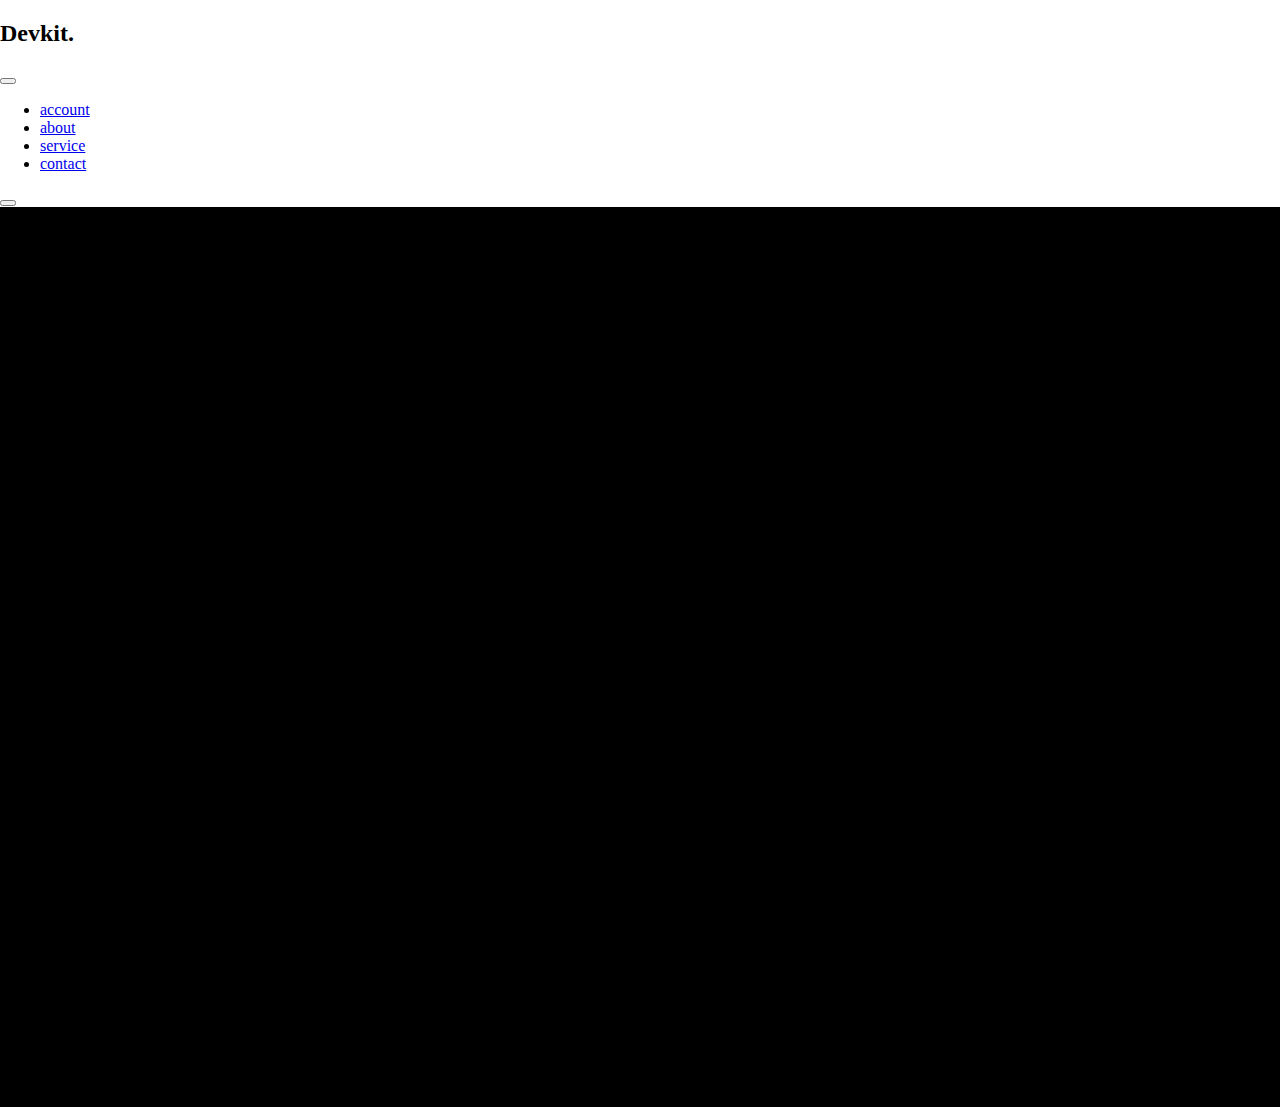
==== index.html @ f54f0887 "font-family" ====
<!DOCTYPE html>
<html lang="en">
<html lang="ru">
<head>
  <meta charset="UTF-8">
  <meta http-equiv="X-UA-Compatible" content="IE=edge" />
  <meta name="viewport" content="width=device-width, initial-scale=1.0" />
  <title>Kurenedo</title>
  <style>
    body {
      font-family: "Shippori Antique B1", sans-serf;
      margin: 0;
      padding: 0;
      height: 100vh;
    }

    .clock {
      width: 100%;
      height: 100%;
      display: flex;
      flex-direction: column;
      justify-content: center;
      align-items: center;
      background-color: #000000;
    }

    .time {
      font-size: 80px;
      font-weight: bold;
      color: #fff;
    }

    .date-time {
      font-size: 20px;
      color: #fff;
    }

    @media screen and (max-width: 768px) {
      .time {
        font-size: 50px;
      }
    }
  </style>
  <! - ==== STYLE.CSS ==== →
 <link rel="stylesheet" href="https://kurenedo.ru/index.css" />
<! - ==== REMIXICON CDN ==== →
 <link href="https://cdn.jsdelivr.net/npm/remixicon@2.5.0/fonts/remixicon.css" rel="stylesheet" />
<! - ==== ANIMATE ON SCROLL CSS CDN ==== →
 <link href="https://unpkg.com/aos@2.3.1/dist/aos.css" rel="stylesheet" />
</head>
<body>

  <! - ==== HEADER ==== →
  <header class="container header">

  <! - ==== NAVBAR ==== →
  <nav class="nav">
  <div class="logo">
  <h2>Devkit.</h2>
  </div>
 <div class="nav_menu" id="nav_menu">
  <button class="close_btn" id="close_btn">
  <i class="ri-close-fill"></i>
  </button>
 <ul class="nav_menu_list">
  <li class="nav_menu_item">
  <a href="#" class="nav_menu_link">account</a>
  </li>
  <li class="nav_menu_item">
  <a href="#" class="nav_menu_link">about</a>
  </li>
  <li class="nav_menu_item">
  <a href="#" class="nav_menu_link">service</a>
  </li>
  <li class="nav_menu_item">
  <a href="#" class="nav_menu_link">contact</a>
  </li>
  </ul>
  </div>
 <button class="toggle_btn" id="toggle_btn">
  <i class="ri-menu-line"></i>
  </button>
  </nav>
  </header>

  <div class="clock">
    <div class="time"></div>
    <div class="date-time"></div>
  </div>

  <script>
    var time = document.querySelector('.time');
    var dateTime = document.querySelector('.date-time');

    function updateClock() {
      // Get the current time, day , month and year
      var now = new Date();
      var hours = now.getHours();
      var minutes = now.getMinutes();
      var seconds = now.getSeconds();
      var day = now.getDay();
      var date = now.getDate();
      var month = now.getMonth();
      var year = now.getFullYear();

      // store day and month name in an array
      var dayNames = ['Sunday', 'Monday', 'Tuesday', 'Wednesday', 'Thursday', 'Friday', 'Saturday'];
      var monthNames = ['January', 'February', 'March', 'April', 'May', 'June', 'July', 'August', 'September', 'October', 'November', 'December'];

      // format date and time
      hours = hours % 12 || 12;
      minutes = minutes < 10 ? '0' + minutes : minutes;
      seconds = seconds < 10 ? '0' + seconds : seconds;
      date = date < 10 ? '0' + date : date;

      // display date and time
      var period = hours < 12 ? 'AM' : 'PM';
      time.innerHTML = hours + ':' + minutes + ':' + seconds + ' ' + period;
      dateTime.innerHTML = dayNames[day] + ', ' + monthNames[month] + ' ' + date + ', ' + year;
    }
    updateClock();
    setInterval(updateClock, 1000);

<! - ==== HERO ==== →
 <section class="wrapper">
 <div class="container">
 <div class="grid-cols-2">
 <div class="grid-item-1">
 <h1 class="main-heading">
 Welcome to <span>Devkit.</span>
 <br />
 Develop anything.
 </h1>
 <p class="info-text">
 Build a beautiful, modern website with flexible components built
 from scratch.
 </p>
<div class="btn_wrapper">
 <button class="btn view_more_btn">
 view all pages <i class="ri-arrow-right-line"></i>
 </button>
<button class="btn documentation_btn">documentation</button>
 </div>
 </div>
 <div class="grid-item-2">
 <div class="team_img_wrapper">
 <img src="./img/team.svg" alt="team-img" />
 </div>
 </div>
 </div>
 </div>
 </section>
  </script>
  <! - ==== ANIMATE ON SCROLL JS CDN →
 <script src="https://unpkg.com/aos@2.3.1/dist/aos.js"></script>
 <! - ==== GSAP CDN ==== →
 <script src="https://cdnjs.cloudflare.com/ajax/libs/gsap/3.8.0/gsap.min.js"></script>
 <! - ==== SCRIPT.JS ==== →
 <script src="https://kurenedo.ru/index.js" defer></script>
</footer>
</body>
</html>
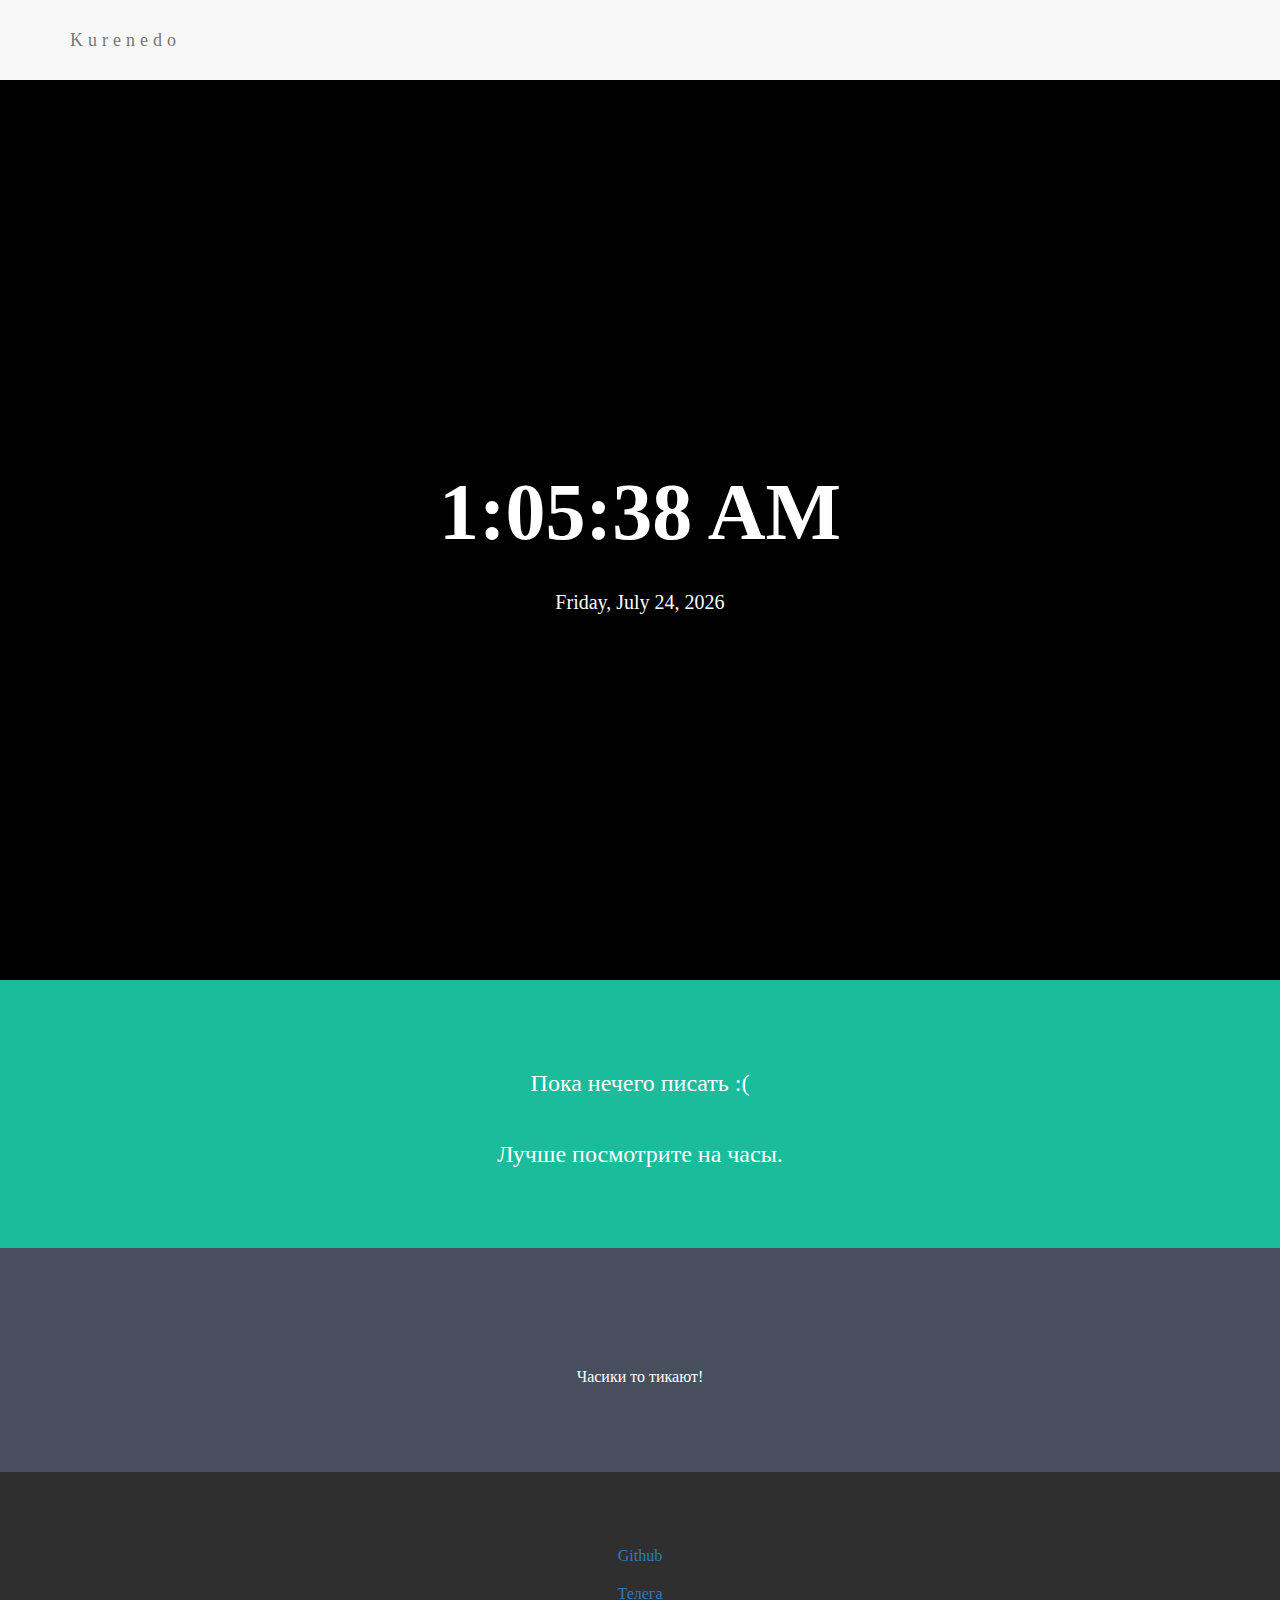
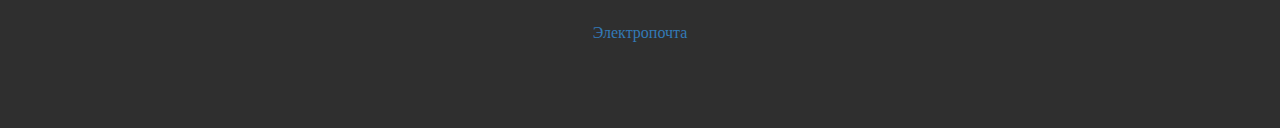
==== commit 72499a52: "title" ====
--- a/index.html
+++ b/index.html
@@ -1,7 +1,11 @@
+
 <!DOCTYPE html>
 <html lang="en">
 <html lang="ru">
 <head>
+  <link rel="stylesheet" href="https://maxcdn.bootstrapcdn.com/bootstrap/3.4.1/css/bootstrap.min.css">
+  <script src="https://ajax.googleapis.com/ajax/libs/jquery/3.5.1/jquery.min.js"></script>
+  <script src="https://maxcdn.bootstrapcdn.com/bootstrap/3.4.1/js/bootstrap.min.js"></script>
   <meta charset="UTF-8">
   <meta http-equiv="X-UA-Compatible" content="IE=edge" />
   <meta name="viewport" content="width=device-width, initial-scale=1.0" />
@@ -41,47 +45,72 @@
       }
     }
   </style>
-  <! - ==== STYLE.CSS ==== →
- <link rel="stylesheet" href="https://kurenedo.ru/index.css" />
-<! - ==== REMIXICON CDN ==== →
- <link href="https://cdn.jsdelivr.net/npm/remixicon@2.5.0/fonts/remixicon.css" rel="stylesheet" />
-<! - ==== ANIMATE ON SCROLL CSS CDN ==== →
- <link href="https://unpkg.com/aos@2.3.1/dist/aos.css" rel="stylesheet" />
+  <style>
+  body {
+    font-family: 20px "Shippori Antique B1", sans-serf;
+    line-height: 1.8;
+    color: #f5f6f7;
+  }
+  p {font-size: 16px;}
+  .margin {margin-bottom: 45px;}
+  .bg-1 {
+    background-color: #1abc9c; /* Green */
+    color: #ffffff;
+  }
+  .bg-2 {
+    background-color: #474e5d; /* Dark Blue */
+    color: #ffffff;
+  }
+  .bg-3 {
+    background-color: #ffffff; /* White */
+    color: #555555;
+  }
+  .bg-4 {
+    background-color: #2f2f2f; /* Black Gray */
+    color: #fff;
+  }
+  .container-fluid {
+    padding-top: 70px;
+    padding-bottom: 70px;
+  }
+  .navbar {
+    padding-top: 15px;
+    padding-bottom: 15px;
+    border: 0;
+    border-radius: 0;
+    margin-bottom: 0;
+    font-size: 12px;
+    letter-spacing: 5px;
+  }
+  .navbar-nav  li a:hover {
+    color: #1abc9c !important;
+  }
+  </style>
 </head>
+
 <body>
 
-  <! - ==== HEADER ==== →
-  <header class="container header">
-
-  <! - ==== NAVBAR ==== →
-  <nav class="nav">
-  <div class="logo">
-  <h2>Devkit.</h2>
+  <!-- Navbar -->
+<nav class="navbar navbar-default">
+  <div class="container">
+    <div class="navbar-header">
+      <button type="button" class="navbar-toggle" data-toggle="collapse" data-target="#myNavbar">
+        <span class="icon-bar"></span>
+        <span class="icon-bar"></span>
+        <span class="icon-bar"></span>
+      </button>
+      <a class="navbar-brand" href="#">Kurenedo</a>
+    </div>
+    <div class="collapse navbar-collapse" id="myNavbar">
+      <ul class="nav navbar-nav navbar-right">
+      <!-- navbar info -->
+        <li><a href="#"></a></li>
+        <li><a href="#"></a></li>
+        <li><a href="#"></a></li>
+      </ul>
+    </div>
   </div>
- <div class="nav_menu" id="nav_menu">
-  <button class="close_btn" id="close_btn">
-  <i class="ri-close-fill"></i>
-  </button>
- <ul class="nav_menu_list">
-  <li class="nav_menu_item">
-  <a href="#" class="nav_menu_link">account</a>
-  </li>
-  <li class="nav_menu_item">
-  <a href="#" class="nav_menu_link">about</a>
-  </li>
-  <li class="nav_menu_item">
-  <a href="#" class="nav_menu_link">service</a>
-  </li>
-  <li class="nav_menu_item">
-  <a href="#" class="nav_menu_link">contact</a>
-  </li>
-  </ul>
-  </div>
- <button class="toggle_btn" id="toggle_btn">
-  <i class="ri-menu-line"></i>
-  </button>
-  </nav>
-  </header>
+</nav>
 
   <div class="clock">
     <div class="time"></div>
@@ -118,45 +147,26 @@
       time.innerHTML = hours + ':' + minutes + ':' + seconds + ' ' + period;
       dateTime.innerHTML = dayNames[day] + ', ' + monthNames[month] + ' ' + date + ', ' + year;
     }
+
     updateClock();
     setInterval(updateClock, 1000);
+  </script>
+<!-- First Container -->
+<div class="container-fluid bg-1 text-center">
+  <h3 class="margin">Пока нечего писать :(</h3>
+  <h3>Лучше посмотрите на часы.</h3>
+</div>
 
-<! - ==== HERO ==== →
- <section class="wrapper">
- <div class="container">
- <div class="grid-cols-2">
- <div class="grid-item-1">
- <h1 class="main-heading">
- Welcome to <span>Devkit.</span>
- <br />
- Develop anything.
- </h1>
- <p class="info-text">
- Build a beautiful, modern website with flexible components built
- from scratch.
- </p>
-<div class="btn_wrapper">
- <button class="btn view_more_btn">
- view all pages <i class="ri-arrow-right-line"></i>
- </button>
-<button class="btn documentation_btn">documentation</button>
- </div>
- </div>
- <div class="grid-item-2">
- <div class="team_img_wrapper">
- <img src="./img/team.svg" alt="team-img" />
- </div>
- </div>
- </div>
- </div>
- </section>
-  </script>
-  <! - ==== ANIMATE ON SCROLL JS CDN →
- <script src="https://unpkg.com/aos@2.3.1/dist/aos.js"></script>
- <! - ==== GSAP CDN ==== →
- <script src="https://cdnjs.cloudflare.com/ajax/libs/gsap/3.8.0/gsap.min.js"></script>
- <! - ==== SCRIPT.JS ==== →
- <script src="https://kurenedo.ru/index.js" defer></script>
+<!-- Second Container -->
+<div class="container-fluid bg-2 text-center">
+  <h3 class="margin"></h3>
+  <p>Часики то тикают!</p>
+</div>
+<!-- Footer -->
+<footer class="container-fluid bg-4 text-center">
+  <p><a href="https://github.com/kurenedo">Github</a></p>
+  <p><a href="https://github.com/kurenedo">Телега</a></p>
+  <p><a href="mailto:dima@kurenedo.ru">Электропочта</a></p>
 </footer>
 </body>
 </html>
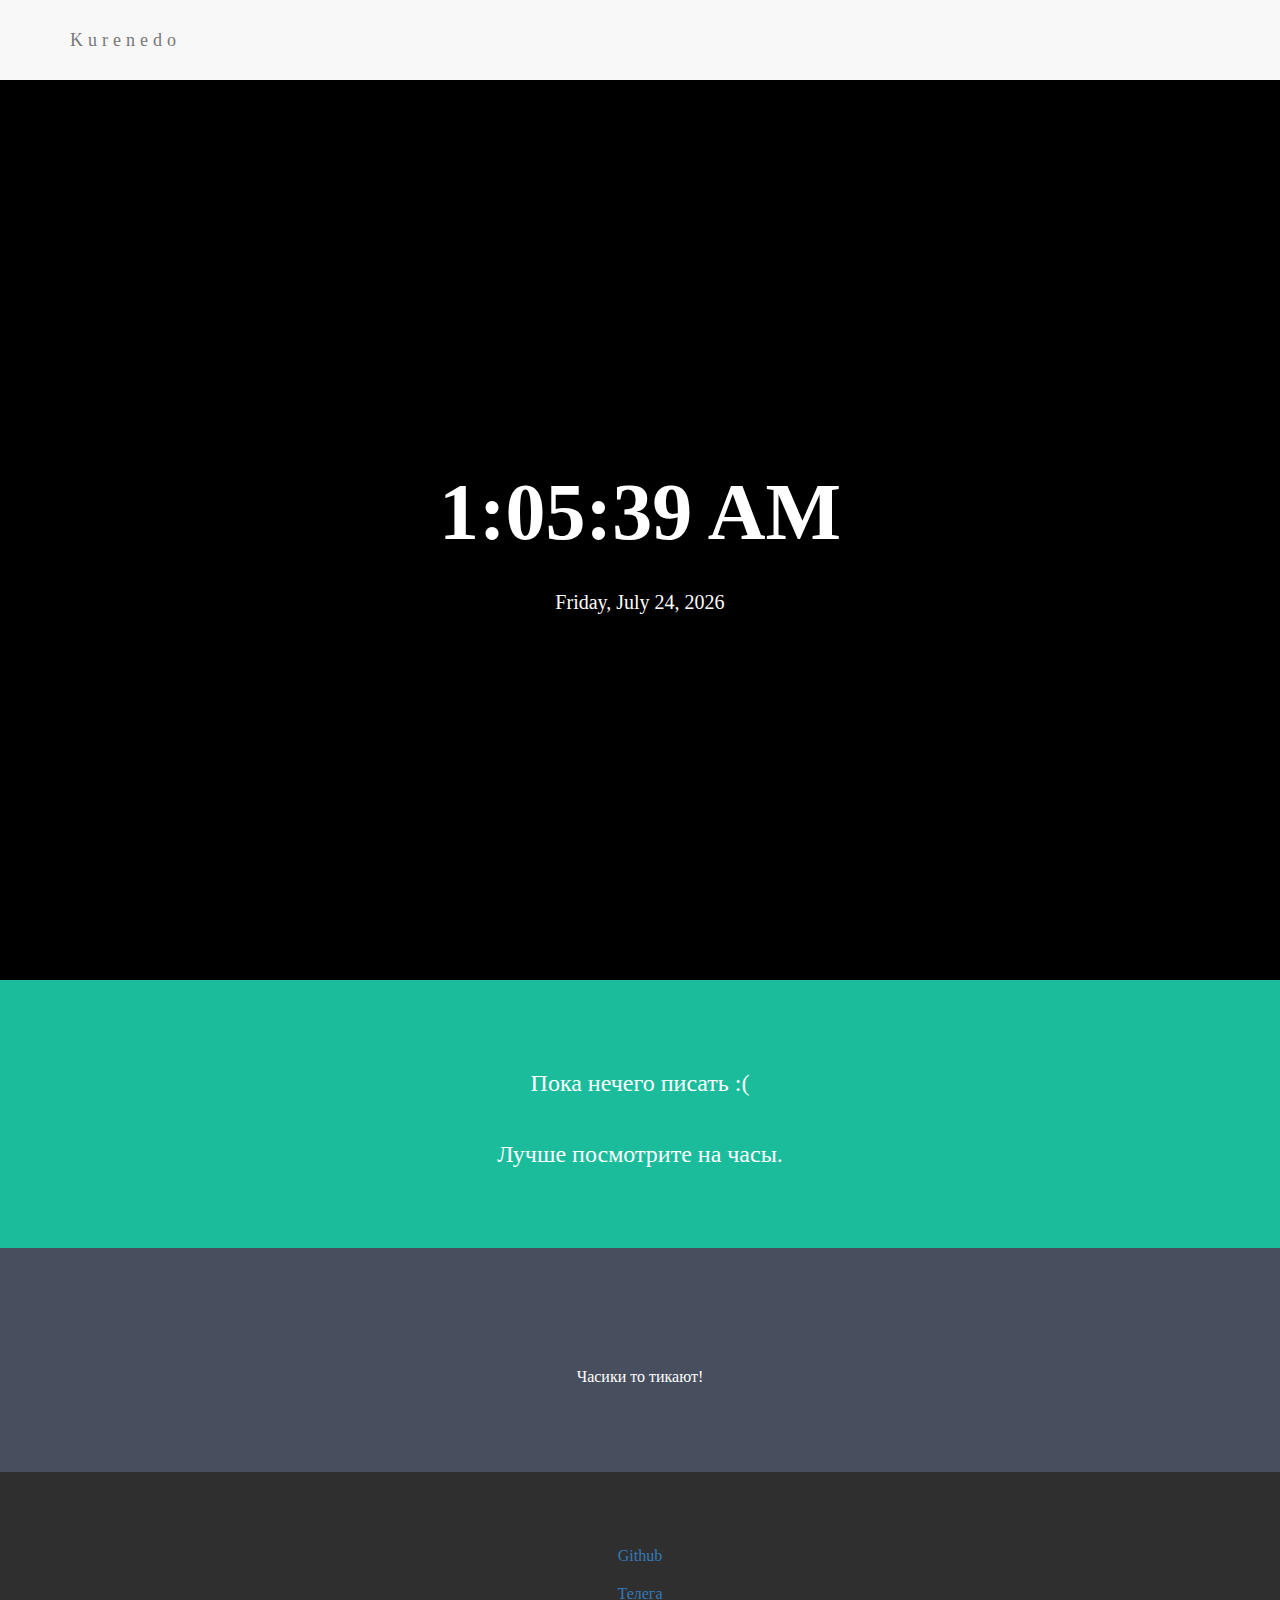
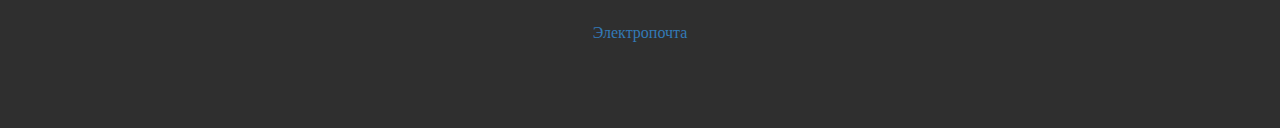
==== commit b7f2197b: "telegram" ====
--- a/index.html
+++ b/index.html
@@ -165,7 +165,7 @@
 <!-- Footer -->
 <footer class="container-fluid bg-4 text-center">
   <p><a href="https://github.com/kurenedo">Github</a></p>
-  <p><a href="https://github.com/kurenedo">Телега</a></p>
+  <p><a href="https://t.me/kurendo">Телега</a></p>
   <p><a href="mailto:dima@kurenedo.ru">Электропочта</a></p>
 </footer>
 </body>
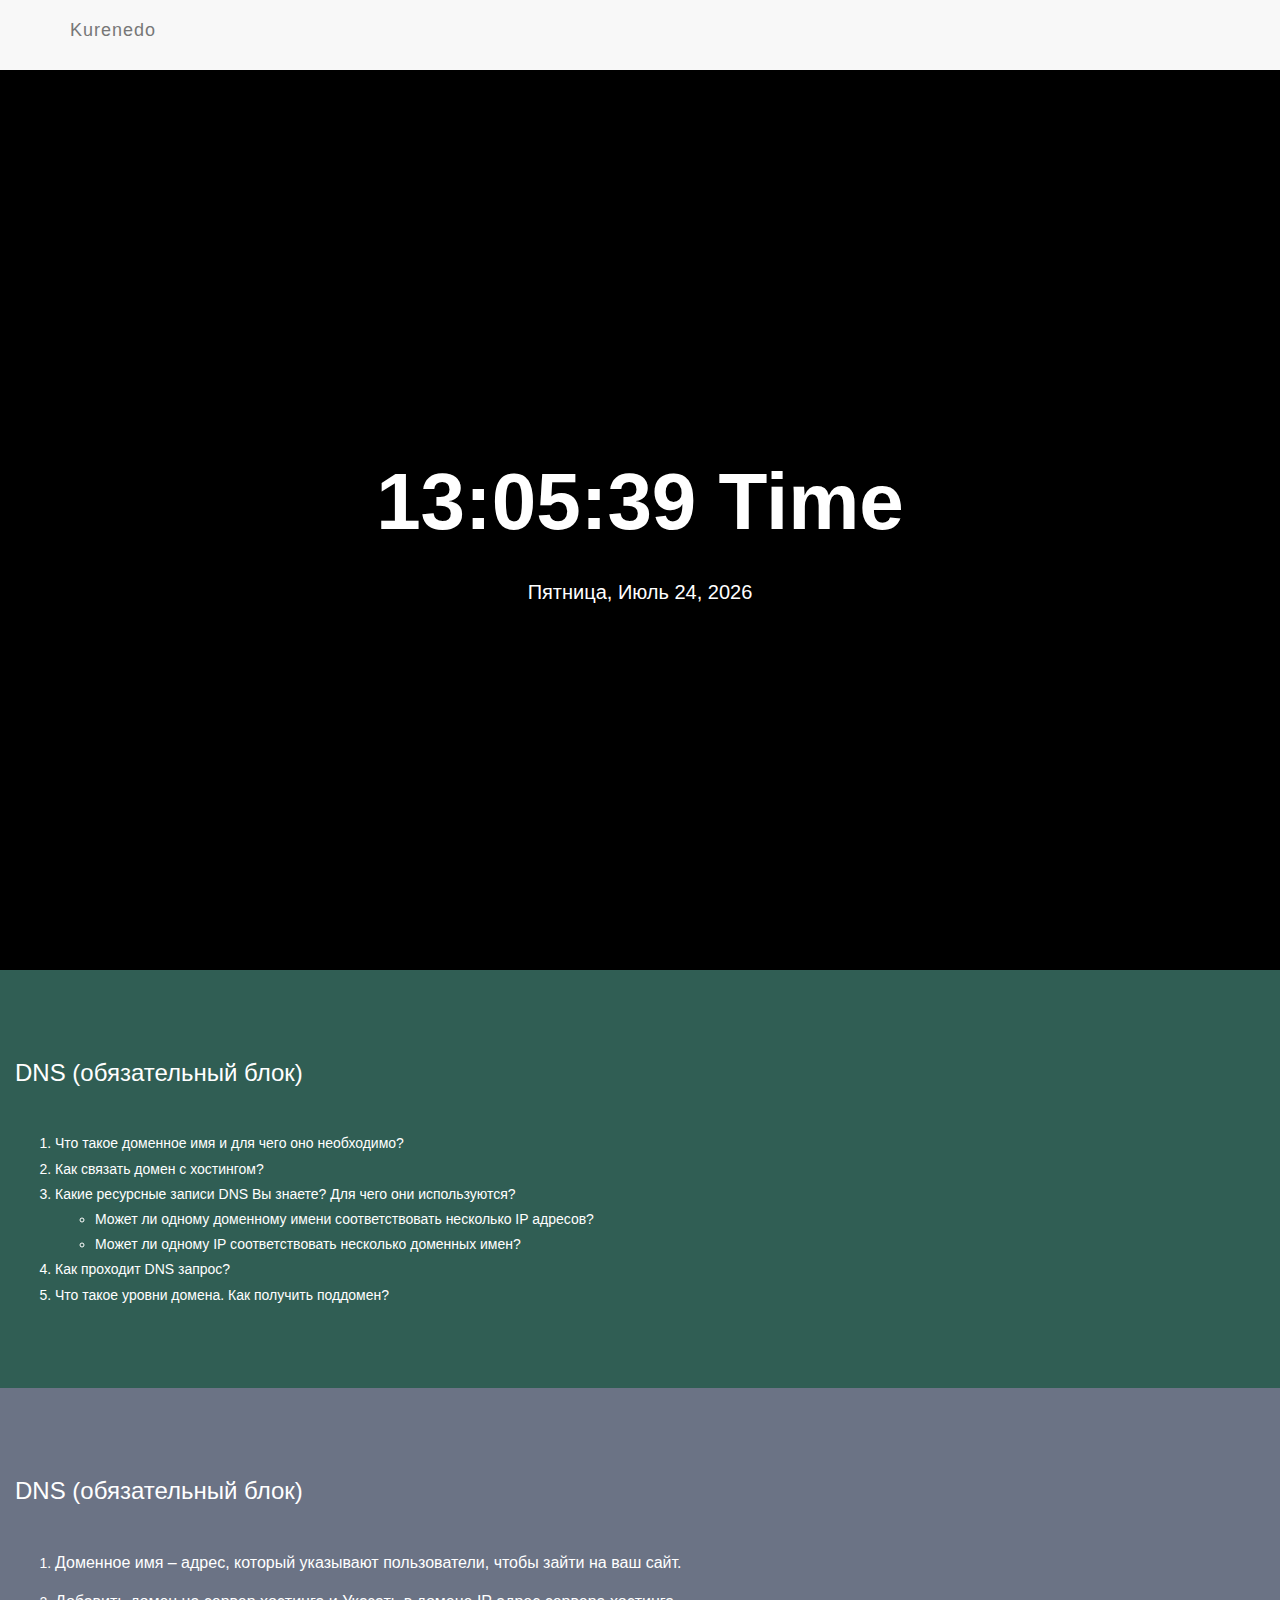
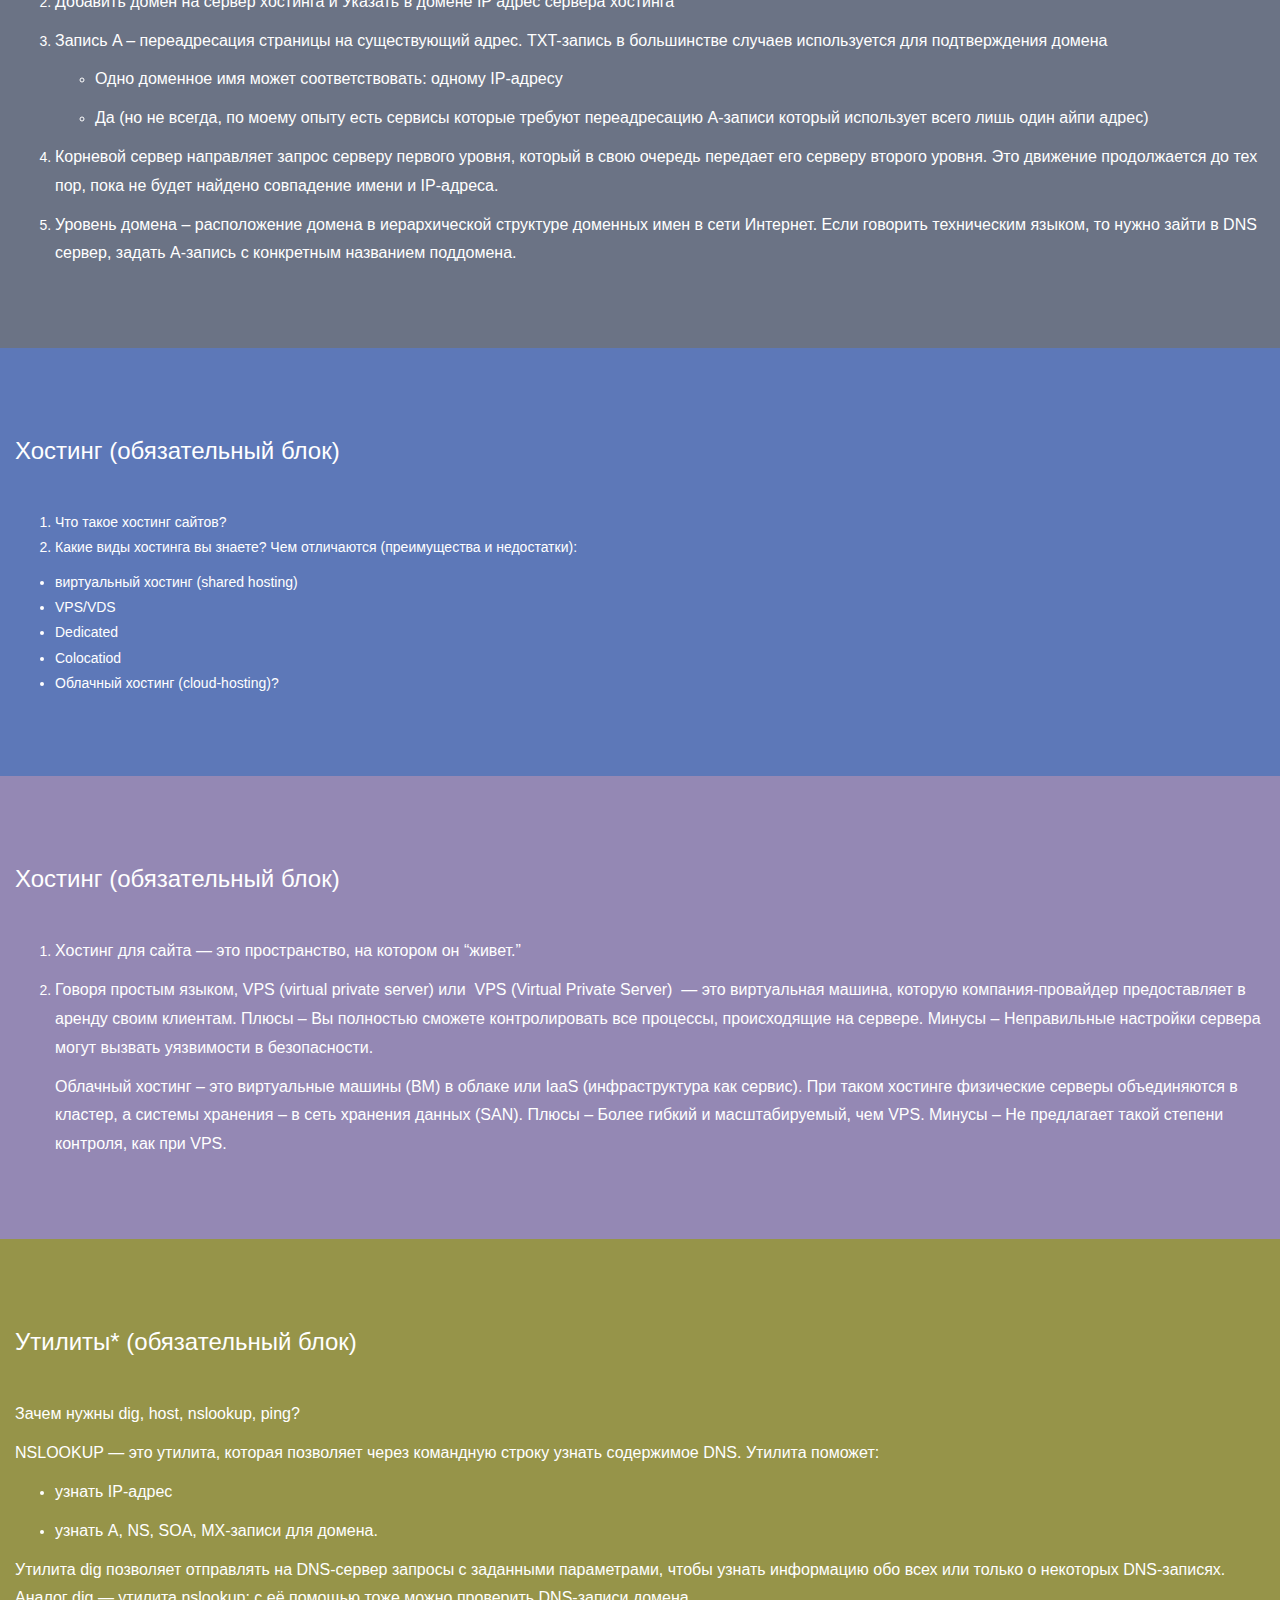
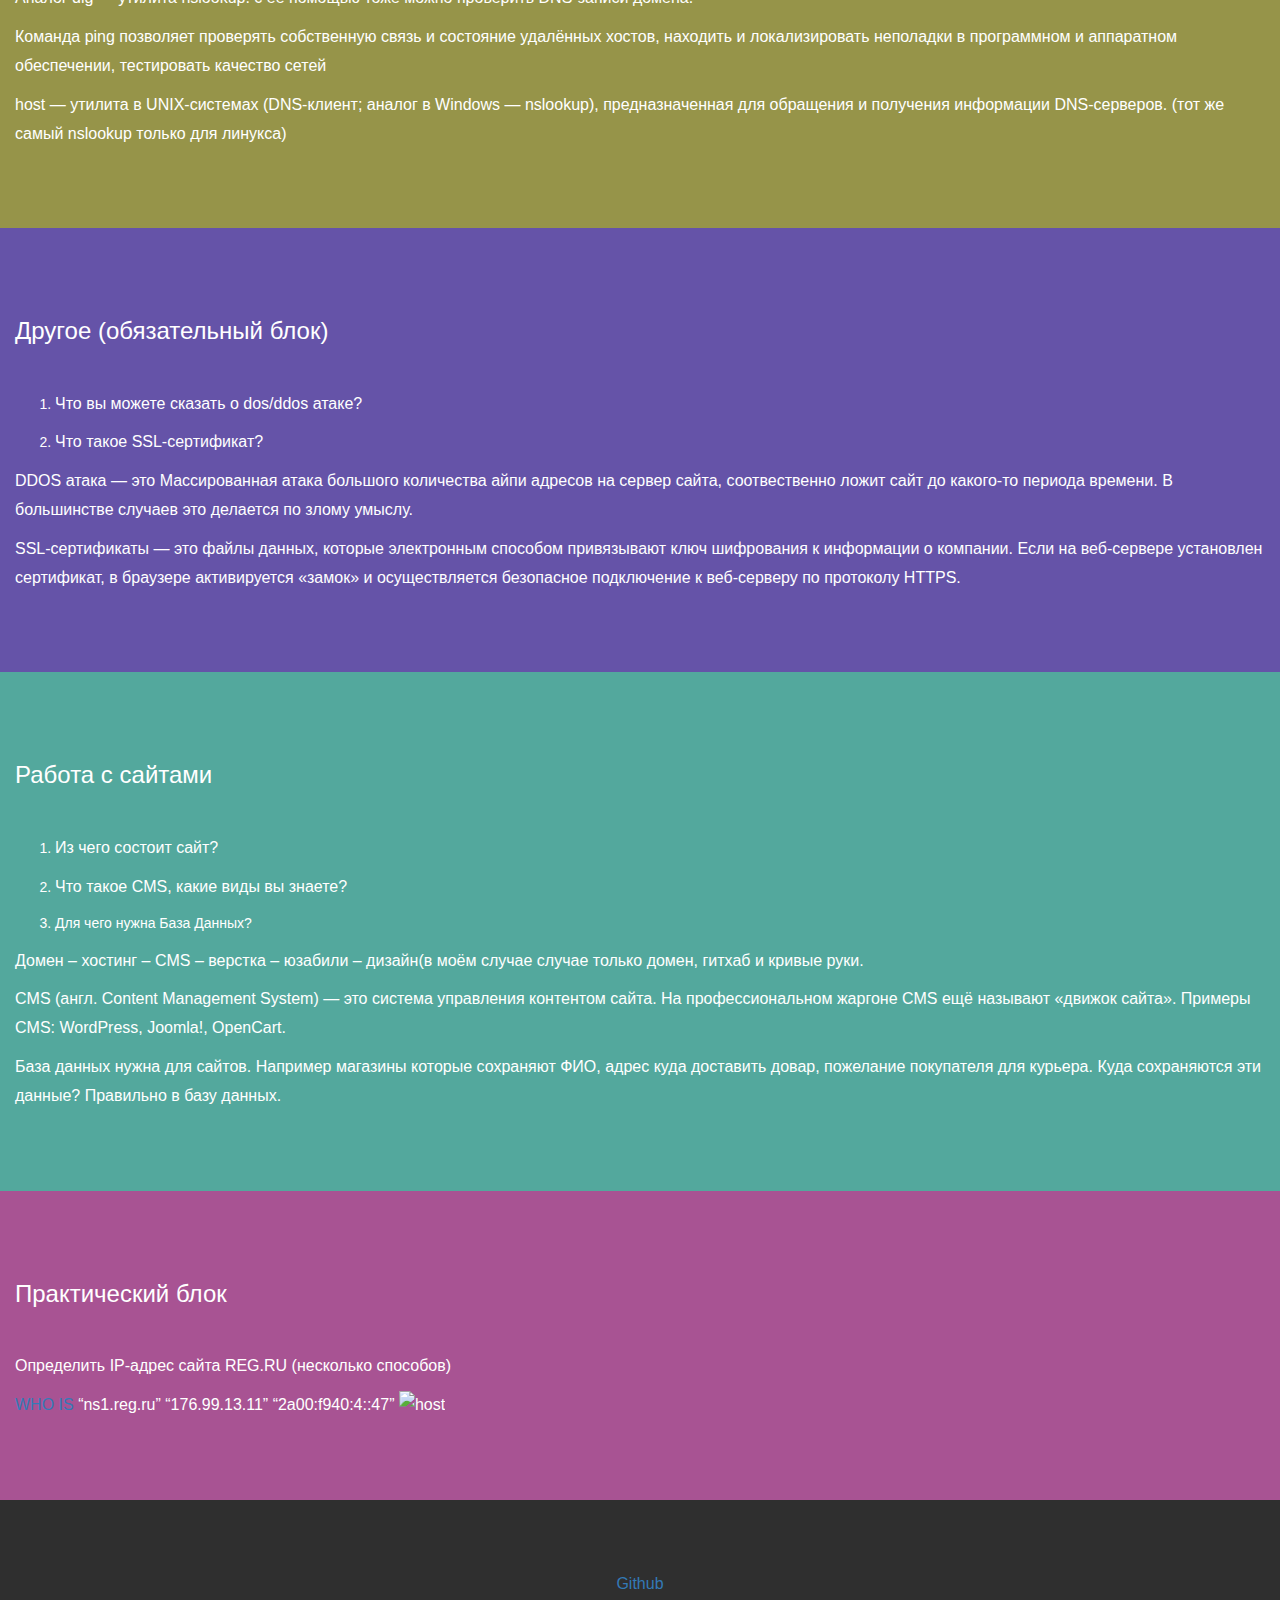
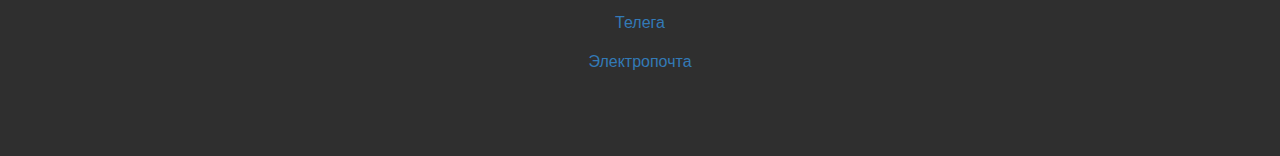
==== commit da41ac13: "image" ====
--- a/index.html
+++ b/index.html
@@ -12,7 +12,7 @@
   <title>Kurenedo</title>
   <style>
     body {
-      font-family: "Shippori Antique B1", sans-serf;
+      font-family: 'Alegreya Sans', sans-serif;
       margin: 0;
       padding: 0;
       height: 100vh;
@@ -47,40 +47,64 @@
   </style>
   <style>
   body {
-    font-family: 20px "Shippori Antique B1", sans-serf;
+    font-family: 20px "Alegreya Sans", sans-serif;
     line-height: 1.8;
     color: #f5f6f7;
   }
   p {font-size: 16px;}
   .margin {margin-bottom: 45px;}
   .bg-1 {
-    background-color: #1abc9c; /* Green */
+    background-color: #305e54; 
     color: #ffffff;
   }
   .bg-2 {
-    background-color: #474e5d; /* Dark Blue */
+    background-color: #6b7385; 
     color: #ffffff;
   }
   .bg-3 {
-    background-color: #ffffff; /* White */
-    color: #555555;
+    background-color: #9488b4; 
+    color: #ffffff;
   }
   .bg-4 {
-    background-color: #2f2f2f; /* Black Gray */
+    background-color: #2f2f2f; 
     color: #fff;
+  }
+  .bg-5 {
+    background-color: #5d78b8; 
+    color: #ffffff;
+  }
+  .bg-6 {
+    background-color: #969449; 
+    color: #ffffff;
+  }
+  .bg-7 {
+    background-color: #6553a8; 
+    color: #ffffff;
+  }
+  .bg-8 {
+    background-color: #53a89d; 
+    color: #ffffff;
+  }
+  .bg-9 {
+    background-color: #a85393; 
+    color: #ffffff;
+  }
+  .bg-10 {
+    background-color: #a86b53; 
+    color: #ffffff;
   }
   .container-fluid {
     padding-top: 70px;
     padding-bottom: 70px;
   }
   .navbar {
-    padding-top: 15px;
+    padding-top: 5px;
     padding-bottom: 15px;
     border: 0;
     border-radius: 0;
     margin-bottom: 0;
-    font-size: 12px;
-    letter-spacing: 5px;
+    font-size: 20px;
+    letter-spacing: 1px;
   }
   .navbar-nav  li a:hover {
     color: #1abc9c !important;
@@ -99,7 +123,7 @@
         <span class="icon-bar"></span>
         <span class="icon-bar"></span>
       </button>
-      <a class="navbar-brand" href="#">Kurenedo</a>
+      <a class="navbar-brand" >Kurenedo</a>
     </div>
     <div class="collapse navbar-collapse" id="myNavbar">
       <ul class="nav navbar-nav navbar-right">
@@ -133,17 +157,17 @@
       var year = now.getFullYear();
 
       // store day and month name in an array
-      var dayNames = ['Sunday', 'Monday', 'Tuesday', 'Wednesday', 'Thursday', 'Friday', 'Saturday'];
-      var monthNames = ['January', 'February', 'March', 'April', 'May', 'June', 'July', 'August', 'September', 'October', 'November', 'December'];
+      var dayNames = ['Sunday', 'Понедельник', 'Вторник', 'Среда', 'Четверг', 'Пятница', 'Суббота'];
+      var monthNames = ['Январь', 'Февраль', 'Март', 'Апрель', 'Май', 'Июнь', 'Июль', 'Август', 'Сентябрь', 'Октябрь', 'Ноябрь', 'Декабрь'];
 
       // format date and time
-      hours = hours % 12 || 12;
+      hours = hours % 24 || 24;
       minutes = minutes < 10 ? '0' + minutes : minutes;
       seconds = seconds < 10 ? '0' + seconds : seconds;
       date = date < 10 ? '0' + date : date;
 
       // display date and time
-      var period = hours < 12 ? 'AM' : 'PM';
+      var period = hours < 24 ? 'Time' : 'Time';
       time.innerHTML = hours + ':' + minutes + ':' + seconds + ' ' + period;
       dateTime.innerHTML = dayNames[day] + ', ' + monthNames[month] + ' ' + date + ', ' + year;
     }
@@ -152,21 +176,114 @@
     setInterval(updateClock, 1000);
   </script>
 <!-- First Container -->
-<div class="container-fluid bg-1 text-center">
-  <h3 class="margin">Пока нечего писать :(</h3>
-  <h3>Лучше посмотрите на часы.</h3>
-</div>
-
+<div class="container-fluid bg-1">
+  <h3 class="margin">DNS (обязательный блок)</h3>
+  <ol>
+    <li>Что такое доменное имя и для чего оно необходимо? </li>
+    <li> Как связать домен с хостингом?</li>
+    <li>Какие ресурсные записи DNS Вы знаете? Для чего они
+      используются?</li>
+<ul>
+  <li>Может ли одному доменному имени соответствовать
+    несколько IP адресов?</li>
+  <li>Может ли одному IP соответствовать несколько доменных
+    имен?</li>
+</ul>
+<li> Как проходит DNS запрос?</li>
+<li>Что такое уровни домена. Как получить поддомен?</li>
+</ol>
+</div>
 <!-- Second Container -->
-<div class="container-fluid bg-2 text-center">
-  <h3 class="margin"></h3>
-  <p>Часики то тикают!</p>
-</div>
+<div class="container-fluid bg-2">
+  <h3 class="margin">DNS (обязательный блок)</h3>
+  <ol>
+  <li><p>Доменное имя – адрес, который указывают пользователи, чтобы зайти на ваш сайт.<p></li>
+  <li><p>Добавить домен на сервер хостинга и Указать в домене IP адрес сервера хостинга</p> </li>
+  <li><p>Запись A – переадресация страницы на существующий адрес. TXT-запись в большинстве случаев используется для подтверждения домена</p></li>
+  <ul>
+    <li><p>Одно доменное имя может соответствовать: одному IP-адресу</p></li>
+    <li><p>Да (но не всегда, по моему опыту есть сервисы которые требуют переадресацию А-записи который использует всего лишь один айпи адрес)</p></li>
+  </ul>
+  <li><p>Корневой сервер направляет запрос серверу первого уровня, который в свою очередь передает его серверу второго уровня. Это движение продолжается до тех пор, пока не будет найдено совпадение имени и IP-адреса.</p></li>
+  <li><p>Уровень домена – расположение домена в иерархической структуре доменных имен в сети Интернет. Если говорить техническим языком, то нужно зайти в DNS сервер, задать А-запись с конкретным названием поддомена.</p></li>
+  </ol>
+  </div>
+  <!-- Third Container -->
+  <div class="container-fluid bg-5">
+  <h3 class="margin">Хостинг (обязательный блок)</h3>
+  <ol>
+  <li>Что такое хостинг сайтов?</li>
+  <li>Какие виды хостинга вы знаете? Чем отличаются (преимущества и
+    недостатки):</li>
+  </ol>
+  <ul>
+    <li>виртуальный хостинг (shared hosting)</li>
+    <li>VPS/VDS</li>
+    <li>Dedicated</li>
+    <li>Colocatiod</li>
+    <li>Облачный хостинг (cloud-hosting)?</li>
+  </ul>
+  </div>
+<!-- Four Container -->
+<div class="container-fluid bg-3">
+<h3 class="margin">Хостинг (обязательный блок)</h3>
+<ol>
+ <li><p>Хостинг для сайта — это пространство, на котором он <q>живет.</p></q></li>
+ <li><p>Говоря простым языком, VPS (virtual private server) или  VPS (Virtual Private Server)   — это виртуальная машина, которую компания-провайдер предоставляет в аренду своим клиентам. Плюсы – Вы полностью сможете контролировать все процессы, происходящие на сервере. Минусы –  Неправильные настройки сервера могут вызвать уязвимости в безопасности.</p></li>
+ <p>Облачный хостинг – это виртуальные машины (ВМ) в облаке или IaaS (инфраструктура как сервис). При таком хостинге физические серверы объединяются в кластер, а системы хранения – в сеть хранения данных (SAN). Плюсы –  Более гибкий и масштабируемый, чем VPS. Минусы – Не предлагает такой степени контроля, как при VPS.</p>
+ </ul>
+</ol>
+</div>
+<!-- Five Container -->
+<div class="container-fluid bg-6">
+<h3 class="margin">Утилиты* (обязательный блок)</h3>
+<p>Зачем нужны dig, host, nslookup, ping?</p>
+<p>NSLOOKUP — это утилита, которая позволяет через командную строку узнать содержимое DNS. Утилита поможет:</p>
+   <ul>
+   <li><p>узнать IP-адрес</p></li>
+   <li><p>узнать A, NS, SOA, MX-записи для домена.</p></li>
+   </ul>
+    <p>Утилита dig позволяет отправлять на DNS-сервер запросы с заданными параметрами, чтобы узнать информацию обо всех или только о некоторых DNS-записях. Аналог dig — утилита nslookup: с её помощью тоже можно проверить DNS-записи домена. </p>
+    <p>Команда ping позволяет проверять собственную связь и состояние удалённых хостов, находить и локализировать неполадки в программном и аппаратном обеспечении, тестировать качество сетей</p>
+    <p>host — утилита в UNIX-системах (DNS-клиент; аналог в Windows — nslookup), предназначенная для обращения и получения информации DNS-серверов. (тот же самый nslookup только для линукса)</p>
+</div>
+<div>
+  <!-- Six Container -->
+  <div class="container-fluid bg-7">
+    <h3 class="margin">Другое (обязательный блок)</h3>
+    <ol>
+      <li><p>Что вы можете сказать о dos/ddos атаке?</p></li>
+      <li><p>Что такое SSL-сертификат?</p></li>
+     </ol>
+     <p>DDOS атака — это Массированная атака большого количества айпи адресов на сервер сайта, соотвественно ложит сайт до какого-то периода времени. В большинстве случаев это делается по злому умыслу.</p>
+     <p>SSL-сертификаты — это файлы данных, которые электронным способом привязывают ключ шифрования к информации о компании. Если на веб-сервере установлен сертификат, в браузере активируется «замок» и осуществляется безопасное подключение к веб-серверу по протоколу HTTPS.</p>
+  </div>
+  <!-- Seven Container -->
+  <div class="container-fluid bg-8">
+  <h3 class="margin">Работа с сайтами</h3>
+  <ol>
+    <li><p>Из чего состоит сайт?</p></li>
+    <li><p>Что такое CMS, какие виды вы знаете?</p></li>
+    <li>Для чего нужна База Данных?<p></p></li>
+  </ol>
+  <p>Домен – хостинг – CMS – верстка – юзабили – дизайн(в моём случае случае только домен, гитхаб и кривые руки.</p>
+  <p>CMS (англ. Content Management System) — это система управления контентом сайта. На профессиональном жаргоне CMS ещё называют «движок сайта». Примеры CMS: WordPress, Joomla!, OpenCart.</p>
+  <p>База данных нужна для сайтов. Например магазины которые сохраняют ФИО, адрес куда доставить довар, пожелание покупателя для курьера. Куда сохраняются эти данные? Правильно в базу данных.</p>
+  </div>
+  <!-- Eight Container -->
+  <div class="container-fluid bg-9">
+    <h3 class="margin">Практический блок</h3>
+    <p>Определить IP-адрес сайта REG.RU (несколько способов)</p>
+    <p><a href="https://www.whois.com/whois/reg.ru">WHO IS</a> <q>ns1.reg.ru</q> <q>176.99.13.11</q> <q>2a00:f940:4::47</q>
+    <img src="https://kurenedo.ru/ip.png" alt="host" width="600" height="200">
+  </div>
+
 <!-- Footer -->
 <footer class="container-fluid bg-4 text-center">
   <p><a href="https://github.com/kurenedo">Github</a></p>
   <p><a href="https://t.me/kurendo">Телега</a></p>
   <p><a href="mailto:dima@kurenedo.ru">Электропочта</a></p>
 </footer>
+</div>
 </body>
 </html>
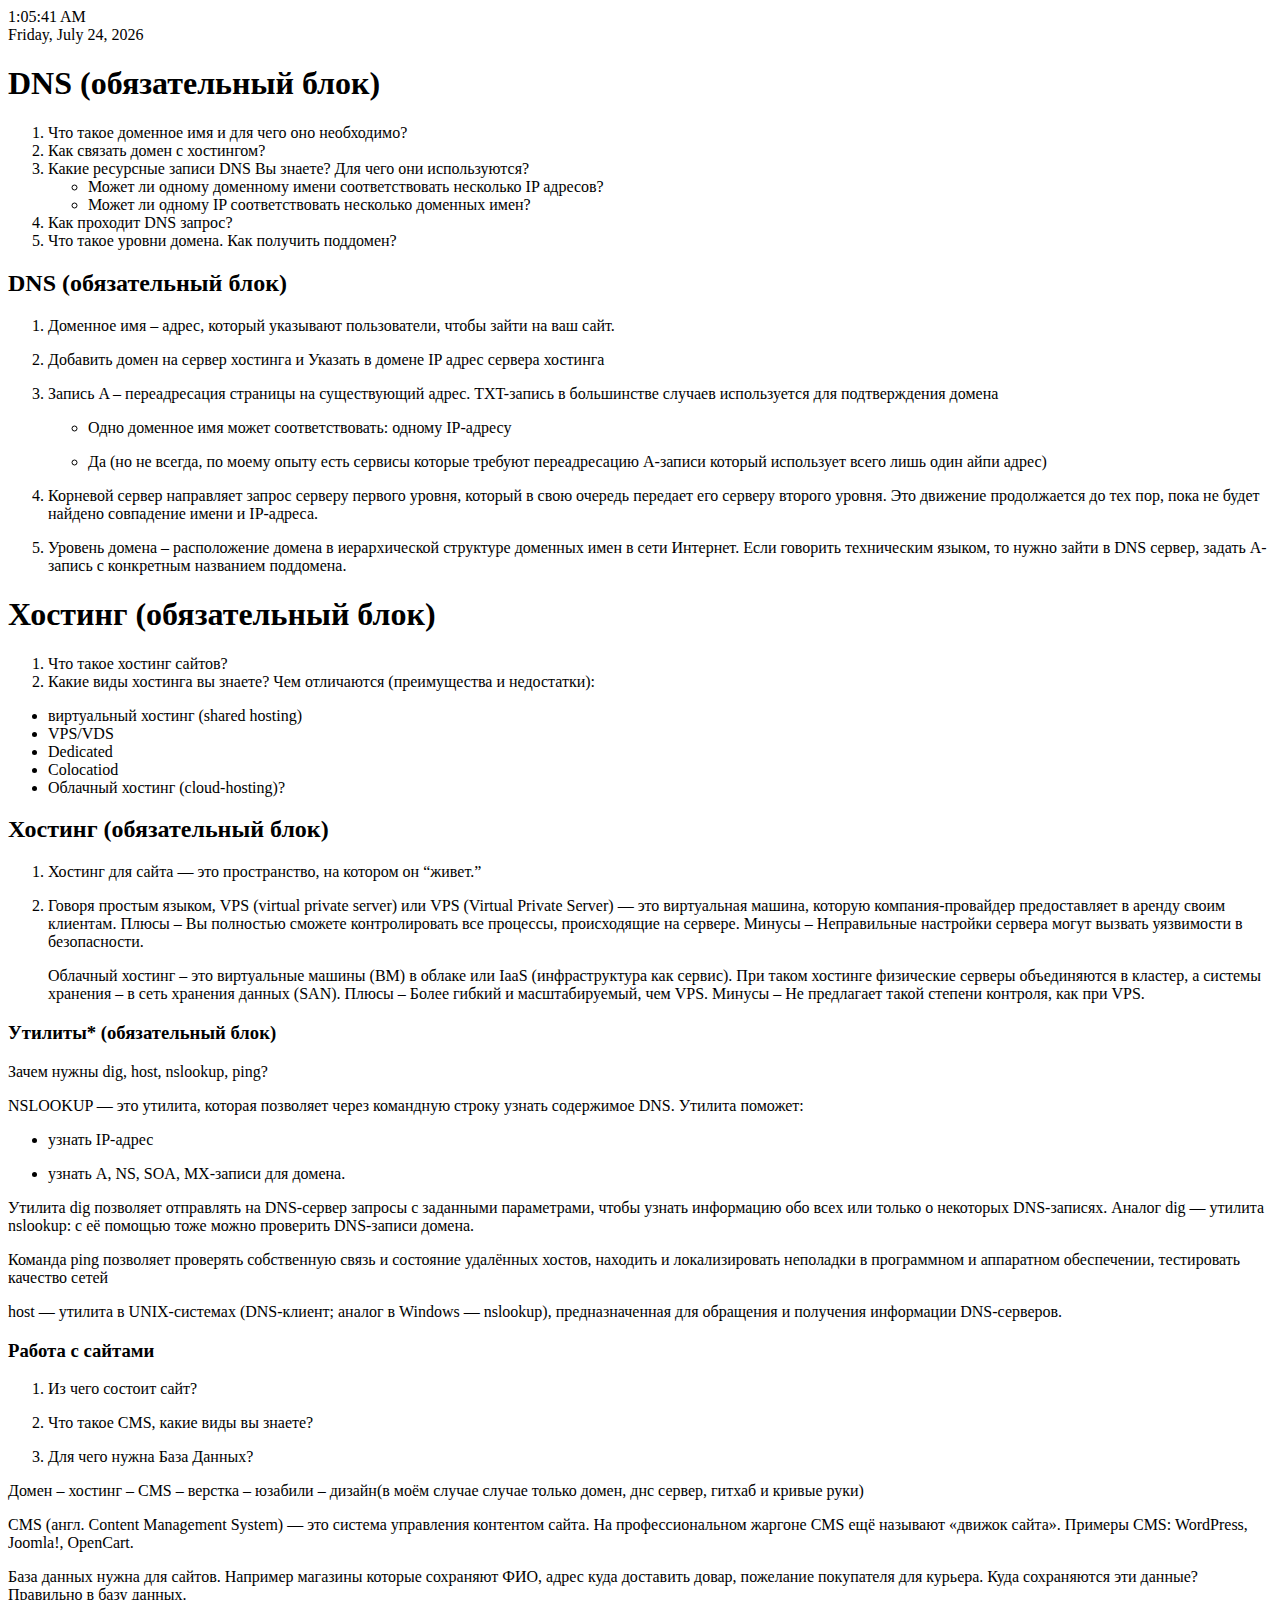
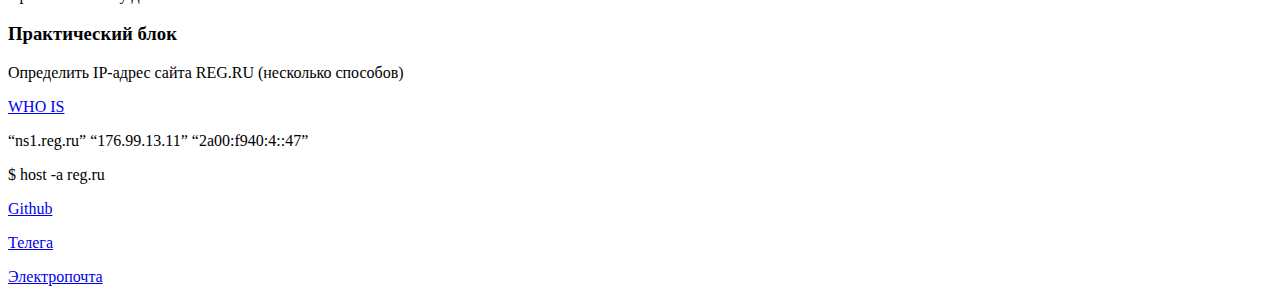
==== commit 8e7128d9: "index+js" ====
--- a/index.html
+++ b/index.html
@@ -1,183 +1,24 @@
-
 <!DOCTYPE html>
 <html lang="en">
 <html lang="ru">
 <head>
-  <link rel="stylesheet" href="https://maxcdn.bootstrapcdn.com/bootstrap/3.4.1/css/bootstrap.min.css">
-  <script src="https://ajax.googleapis.com/ajax/libs/jquery/3.5.1/jquery.min.js"></script>
-  <script src="https://maxcdn.bootstrapcdn.com/bootstrap/3.4.1/js/bootstrap.min.js"></script>
   <meta charset="UTF-8">
   <meta http-equiv="X-UA-Compatible" content="IE=edge" />
   <meta name="viewport" content="width=device-width, initial-scale=1.0" />
   <title>Kurenedo</title>
-  <style>
-    body {
-      font-family: 'Alegreya Sans', sans-serif;
-      margin: 0;
-      padding: 0;
-      height: 100vh;
-    }
-
-    .clock {
-      width: 100%;
-      height: 100%;
-      display: flex;
-      flex-direction: column;
-      justify-content: center;
-      align-items: center;
-      background-color: #000000;
-    }
-
-    .time {
-      font-size: 80px;
-      font-weight: bold;
-      color: #fff;
-    }
-
-    .date-time {
-      font-size: 20px;
-      color: #fff;
-    }
-
-    @media screen and (max-width: 768px) {
-      .time {
-        font-size: 50px;
-      }
-    }
-  </style>
-  <style>
-  body {
-    font-family: 20px "Alegreya Sans", sans-serif;
-    line-height: 1.8;
-    color: #f5f6f7;
-  }
-  p {font-size: 16px;}
-  .margin {margin-bottom: 45px;}
-  .bg-1 {
-    background-color: #305e54; 
-    color: #ffffff;
-  }
-  .bg-2 {
-    background-color: #6b7385; 
-    color: #ffffff;
-  }
-  .bg-3 {
-    background-color: #9488b4; 
-    color: #ffffff;
-  }
-  .bg-4 {
-    background-color: #2f2f2f; 
-    color: #fff;
-  }
-  .bg-5 {
-    background-color: #5d78b8; 
-    color: #ffffff;
-  }
-  .bg-6 {
-    background-color: #969449; 
-    color: #ffffff;
-  }
-  .bg-7 {
-    background-color: #6553a8; 
-    color: #ffffff;
-  }
-  .bg-8 {
-    background-color: #53a89d; 
-    color: #ffffff;
-  }
-  .bg-9 {
-    background-color: #a85393; 
-    color: #ffffff;
-  }
-  .bg-10 {
-    background-color: #a86b53; 
-    color: #ffffff;
-  }
-  .container-fluid {
-    padding-top: 70px;
-    padding-bottom: 70px;
-  }
-  .navbar {
-    padding-top: 5px;
-    padding-bottom: 15px;
-    border: 0;
-    border-radius: 0;
-    margin-bottom: 0;
-    font-size: 20px;
-    letter-spacing: 1px;
-  }
-  .navbar-nav  li a:hover {
-    color: #1abc9c !important;
-  }
-  </style>
+  <link rel="stylesheet" href="https://kurenedo.ru/index.css">
 </head>
-
 <body>
-
-  <!-- Navbar -->
-<nav class="navbar navbar-default">
-  <div class="container">
-    <div class="navbar-header">
-      <button type="button" class="navbar-toggle" data-toggle="collapse" data-target="#myNavbar">
-        <span class="icon-bar"></span>
-        <span class="icon-bar"></span>
-        <span class="icon-bar"></span>
-      </button>
-      <a class="navbar-brand" >Kurenedo</a>
-    </div>
-    <div class="collapse navbar-collapse" id="myNavbar">
-      <ul class="nav navbar-nav navbar-right">
-      <!-- navbar info -->
-        <li><a href="#"></a></li>
-        <li><a href="#"></a></li>
-        <li><a href="#"></a></li>
-      </ul>
-    </div>
-  </div>
-</nav>
-
-  <div class="clock">
+    <div class="clock">
     <div class="time"></div>
     <div class="date-time"></div>
   </div>
-
-  <script>
-    var time = document.querySelector('.time');
-    var dateTime = document.querySelector('.date-time');
-
-    function updateClock() {
-      // Get the current time, day , month and year
-      var now = new Date();
-      var hours = now.getHours();
-      var minutes = now.getMinutes();
-      var seconds = now.getSeconds();
-      var day = now.getDay();
-      var date = now.getDate();
-      var month = now.getMonth();
-      var year = now.getFullYear();
-
-      // store day and month name in an array
-      var dayNames = ['Sunday', 'Понедельник', 'Вторник', 'Среда', 'Четверг', 'Пятница', 'Суббота'];
-      var monthNames = ['Январь', 'Февраль', 'Март', 'Апрель', 'Май', 'Июнь', 'Июль', 'Август', 'Сентябрь', 'Октябрь', 'Ноябрь', 'Декабрь'];
-
-      // format date and time
-      hours = hours % 24 || 24;
-      minutes = minutes < 10 ? '0' + minutes : minutes;
-      seconds = seconds < 10 ? '0' + seconds : seconds;
-      date = date < 10 ? '0' + date : date;
-
-      // display date and time
-      var period = hours < 24 ? 'Time' : 'Time';
-      time.innerHTML = hours + ':' + minutes + ':' + seconds + ' ' + period;
-      dateTime.innerHTML = dayNames[day] + ', ' + monthNames[month] + ' ' + date + ', ' + year;
-    }
-
-    updateClock();
-    setInterval(updateClock, 1000);
-  </script>
-<!-- First Container -->
-<div class="container-fluid bg-1">
-  <h3 class="margin">DNS (обязательный блок)</h3>
+  
+  <script type="text/javascript" src="index.js"></script>
+  
+  <div class="demo">
+  
+  <h1>DNS (обязательный блок)</h1>
   <ol>
     <li>Что такое доменное имя и для чего оно необходимо? </li>
     <li> Как связать домен с хостингом?</li>
@@ -189,16 +30,14 @@
   <li>Может ли одному IP соответствовать несколько доменных
     имен?</li>
 </ul>
-<li> Как проходит DNS запрос?</li>
+<li>Как проходит DNS запрос?</li>
 <li>Что такое уровни домена. Как получить поддомен?</li>
 </ol>
-</div>
-<!-- Second Container -->
-<div class="container-fluid bg-2">
-  <h3 class="margin">DNS (обязательный блок)</h3>
-  <ol>
+    <h2>DNS (обязательный блок)</h2>
+    
+    <ol>
   <li><p>Доменное имя – адрес, который указывают пользователи, чтобы зайти на ваш сайт.<p></li>
-  <li><p>Добавить домен на сервер хостинга и Указать в домене IP адрес сервера хостинга</p> </li>
+  <li><p>Добавить домен на сервер хостинга и Указать в домене IP адрес сервера хостинга</p> </li>
   <li><p>Запись A – переадресация страницы на существующий адрес. TXT-запись в большинстве случаев используется для подтверждения домена</p></li>
   <ul>
     <li><p>Одно доменное имя может соответствовать: одному IP-адресу</p></li>
@@ -207,11 +46,10 @@
   <li><p>Корневой сервер направляет запрос серверу первого уровня, который в свою очередь передает его серверу второго уровня. Это движение продолжается до тех пор, пока не будет найдено совпадение имени и IP-адреса.</p></li>
   <li><p>Уровень домена – расположение домена в иерархической структуре доменных имен в сети Интернет. Если говорить техническим языком, то нужно зайти в DNS сервер, задать А-запись с конкретным названием поддомена.</p></li>
   </ol>
-  </div>
-  <!-- Third Container -->
-  <div class="container-fluid bg-5">
-  <h3 class="margin">Хостинг (обязательный блок)</h3>
-  <ol>
+    
+    <h1>Хостинг (обязательный блок)</h1>
+    
+    <ol>
   <li>Что такое хостинг сайтов?</li>
   <li>Какие виды хостинга вы знаете? Чем отличаются (преимущества и
     недостатки):</li>
@@ -223,67 +61,48 @@
     <li>Colocatiod</li>
     <li>Облачный хостинг (cloud-hosting)?</li>
   </ul>
-  </div>
-<!-- Four Container -->
-<div class="container-fluid bg-3">
-<h3 class="margin">Хостинг (обязательный блок)</h3>
-<ol>
- <li><p>Хостинг для сайта — это пространство, на котором он <q>живет.</p></q></li>
- <li><p>Говоря простым языком, VPS (virtual private server) или  VPS (Virtual Private Server)   — это виртуальная машина, которую компания-провайдер предоставляет в аренду своим клиентам. Плюсы – Вы полностью сможете контролировать все процессы, происходящие на сервере. Минусы –  Неправильные настройки сервера могут вызвать уязвимости в безопасности.</p></li>
+    
+    <h2>Хостинг (обязательный блок)</h2>
+    
+    <ol>
+ <li><p>Хостинг для сайта — это пространство, на котором он <q>живет.</p></q></li>
+ <li><p>Говоря простым языком, VPS (virtual private server) или  VPS (Virtual Private Server)   — это виртуальная машина, которую компания-провайдер предоставляет в аренду своим клиентам. Плюсы – Вы полностью сможете контролировать все процессы, происходящие на сервере. Минусы –  Неправильные настройки сервера могут вызвать уязвимости в безопасности.</p></li>
  <p>Облачный хостинг – это виртуальные машины (ВМ) в облаке или IaaS (инфраструктура как сервис). При таком хостинге физические серверы объединяются в кластер, а системы хранения – в сеть хранения данных (SAN). Плюсы –  Более гибкий и масштабируемый, чем VPS. Минусы – Не предлагает такой степени контроля, как при VPS.</p>
  </ul>
 </ol>
-</div>
-<!-- Five Container -->
-<div class="container-fluid bg-6">
-<h3 class="margin">Утилиты* (обязательный блок)</h3>
-<p>Зачем нужны dig, host, nslookup, ping?</p>
-<p>NSLOOKUP — это утилита, которая позволяет через командную строку узнать содержимое DNS. Утилита поможет:</p>
+  
+  <h3>Утилиты* (обязательный блок)</h3>
+  
+  <p>Зачем нужны dig, host, nslookup, ping?</p>
+<p>NSLOOKUP — это утилита, которая позволяет через командную строку узнать содержимое DNS. Утилита поможет:</p>
    <ul>
    <li><p>узнать IP-адрес</p></li>
-   <li><p>узнать A, NS, SOA, MX-записи для домена.</p></li>
+   <li><p>узнать A, NS, SOA, MX-записи для домена.</p></li>
    </ul>
-    <p>Утилита dig позволяет отправлять на DNS-сервер запросы с заданными параметрами, чтобы узнать информацию обо всех или только о некоторых DNS-записях. Аналог dig — утилита nslookup: с её помощью тоже можно проверить DNS-записи домена. </p>
+    <p>Утилита dig позволяет отправлять на DNS-сервер запросы с заданными параметрами, чтобы узнать информацию обо всех или только о некоторых DNS-записях. Аналог dig — утилита nslookup: с её помощью тоже можно проверить DNS-записи домена. </p>
     <p>Команда ping позволяет проверять собственную связь и состояние удалённых хостов, находить и локализировать неполадки в программном и аппаратном обеспечении, тестировать качество сетей</p>
-    <p>host — утилита в UNIX-системах (DNS-клиент; аналог в Windows — nslookup), предназначенная для обращения и получения информации DNS-серверов. (тот же самый nslookup только для линукса)</p>
-</div>
-<div>
-  <!-- Six Container -->
-  <div class="container-fluid bg-7">
-    <h3 class="margin">Другое (обязательный блок)</h3>
-    <ol>
-      <li><p>Что вы можете сказать о dos/ddos атаке?</p></li>
-      <li><p>Что такое SSL-сертификат?</p></li>
-     </ol>
-     <p>DDOS атака — это Массированная атака большого количества айпи адресов на сервер сайта, соотвественно ложит сайт до какого-то периода времени. В большинстве случаев это делается по злому умыслу.</p>
-     <p>SSL-сертификаты — это файлы данных, которые электронным способом привязывают ключ шифрования к информации о компании. Если на веб-сервере установлен сертификат, в браузере активируется «замок» и осуществляется безопасное подключение к веб-серверу по протоколу HTTPS.</p>
-  </div>
-  <!-- Seven Container -->
-  <div class="container-fluid bg-8">
-  <h3 class="margin">Работа с сайтами</h3>
+    <p>host — утилита в UNIX-системах (DNS-клиент; аналог в Windows — nslookup), предназначенная для обращения и получения информации DNS-серверов.</p>
+  
+  <h3>Работа с сайтами</h3>
+  
   <ol>
     <li><p>Из чего состоит сайт?</p></li>
     <li><p>Что такое CMS, какие виды вы знаете?</p></li>
     <li>Для чего нужна База Данных?<p></p></li>
   </ol>
-  <p>Домен – хостинг – CMS – верстка – юзабили – дизайн(в моём случае случае только домен, гитхаб и кривые руки.</p>
+  <p>Домен – хостинг – CMS – верстка – юзабили – дизайн(в моём случае случае только домен, днс сервер, гитхаб и кривые руки)</p>
   <p>CMS (англ. Content Management System) — это система управления контентом сайта. На профессиональном жаргоне CMS ещё называют «движок сайта». Примеры CMS: WordPress, Joomla!, OpenCart.</p>
   <p>База данных нужна для сайтов. Например магазины которые сохраняют ФИО, адрес куда доставить довар, пожелание покупателя для курьера. Куда сохраняются эти данные? Правильно в базу данных.</p>
-  </div>
-  <!-- Eight Container -->
-  <div class="container-fluid bg-9">
-    <h3 class="margin">Практический блок</h3>
-    <p>Определить IP-адрес сайта REG.RU (несколько способов)</p>
-    <p><a href="https://www.whois.com/whois/reg.ru">WHO IS</a> <q>ns1.reg.ru</q> <q>176.99.13.11</q> <q>2a00:f940:4::47</q>
-    <img src="https://kurenedo.ru/ip.png" alt="host" width="600" height="200">
-  </div>
-
-<!-- Footer -->
-<footer class="container-fluid bg-4 text-center">
-  <p><a href="https://github.com/kurenedo">Github</a></p>
-  <p><a href="https://t.me/kurendo">Телега</a></p>
-  <p><a href="mailto:dima@kurenedo.ru">Электропочта</a></p>
-</footer>
+  
+  <h3>Практический блок</h3>
+  
+  <p>Определить IP-адрес сайта REG.RU (несколько способов)</p>
+    <p><a href="https://www.whois.com/whois/reg.ru">WHO IS</a> <p><q>ns1.reg.ru</q> <q>176.99.13.11</q>       <q>2a00:f940:4::47</q></p>
+<p>$ host -a reg.ru</p> 
 </div>
+  
+<div class="footer"><p><a href="https://github.com/kurenedo">Github</a></p> <p><a href="https://t.me/kurendo">Телега</a></p> <p><a href="mailto:dima@kurenedo.ru">Электропочта</a></p>
+</div>
+  
 </body>
 </html>
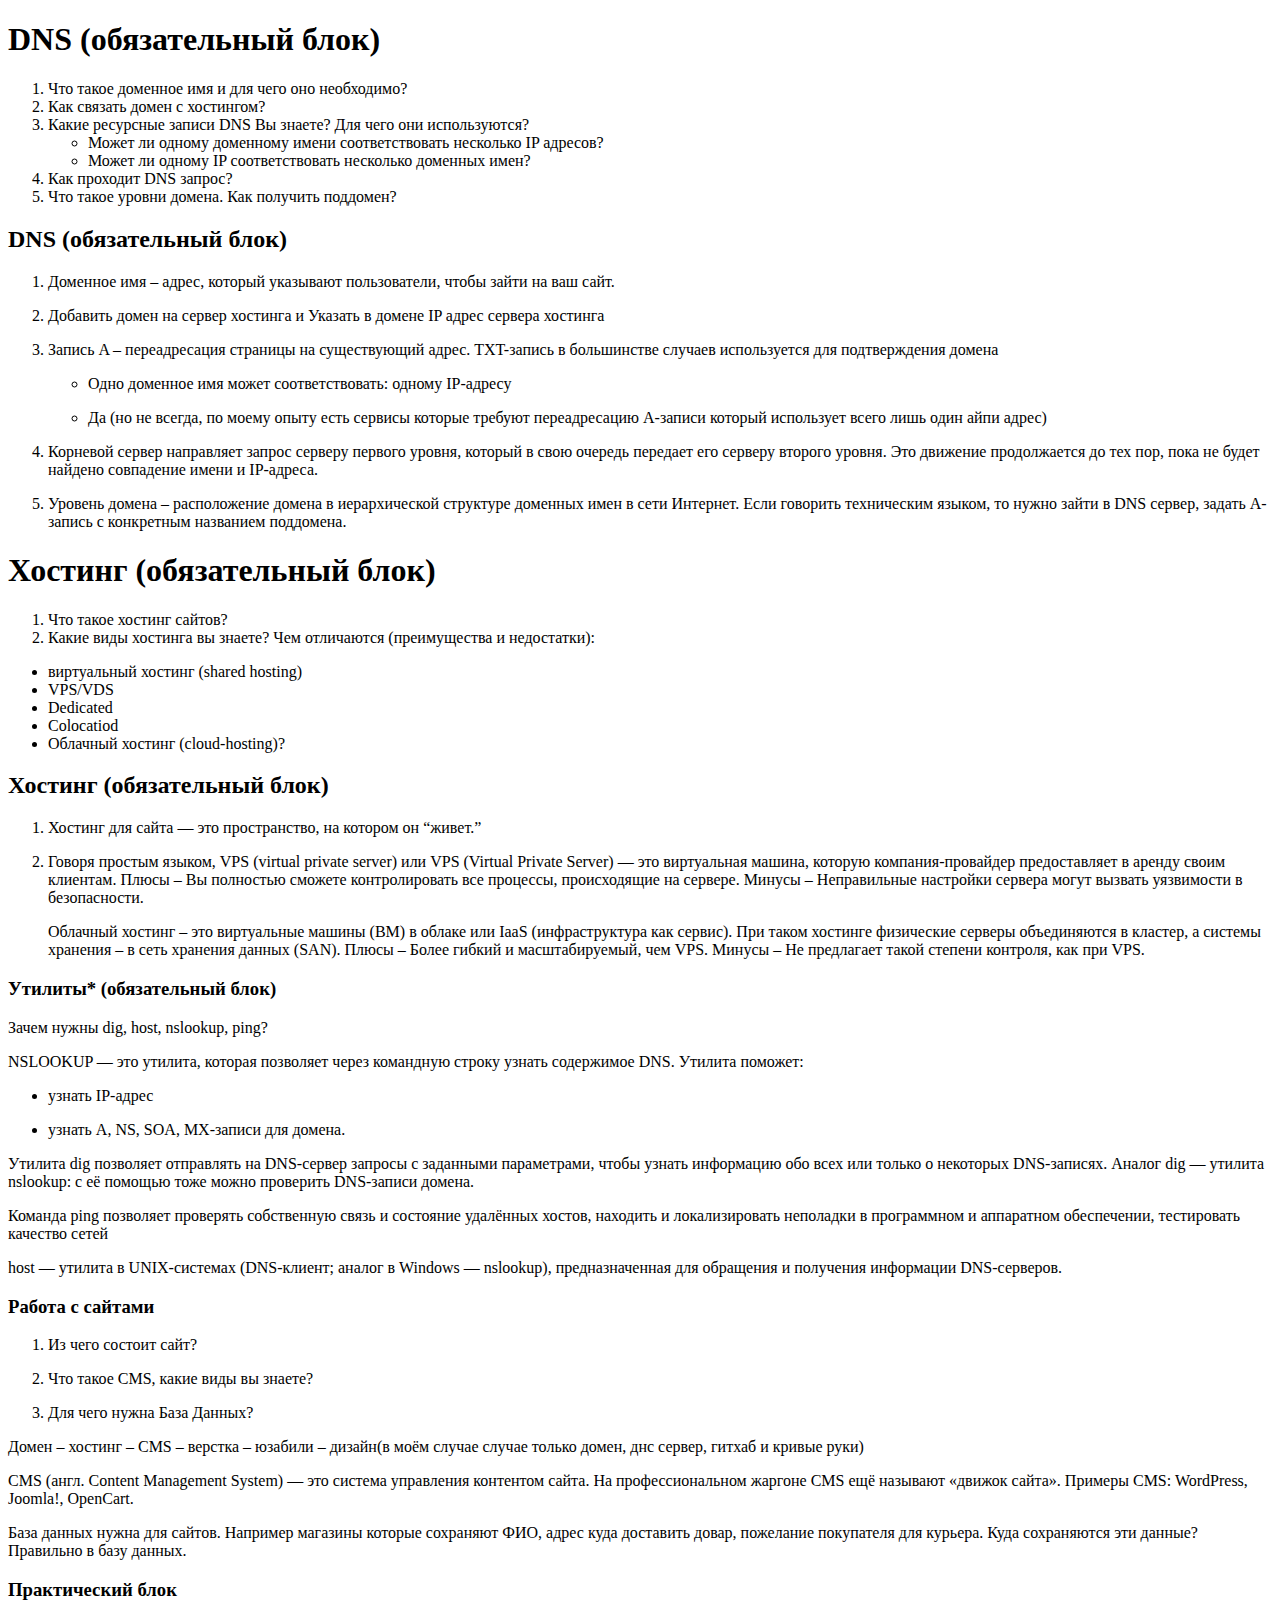
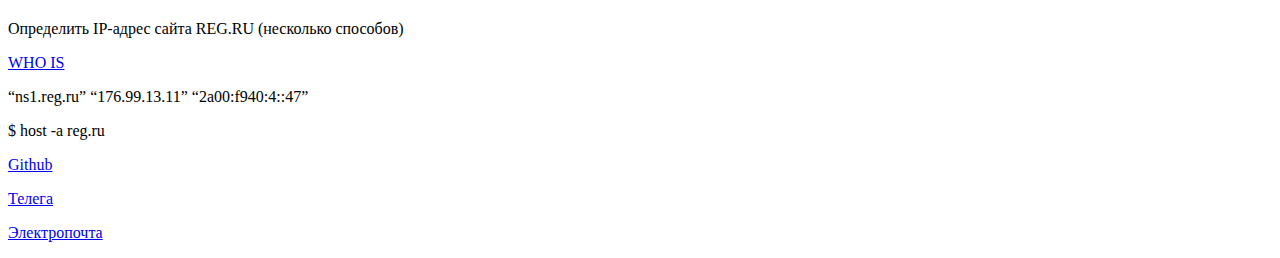
==== commit 703d4b1d: "js index" ====
--- a/index.html
+++ b/index.html
@@ -12,10 +12,7 @@
     <div class="clock">
     <div class="time"></div>
     <div class="date-time"></div>
-  </div>
-  
-  <script type="text/javascript" src="index.js"></script>
-  
+    <script src='https://kurenedo.ru/index.js'></script>
   <div class="demo">
   
   <h1>DNS (обязательный блок)</h1>
